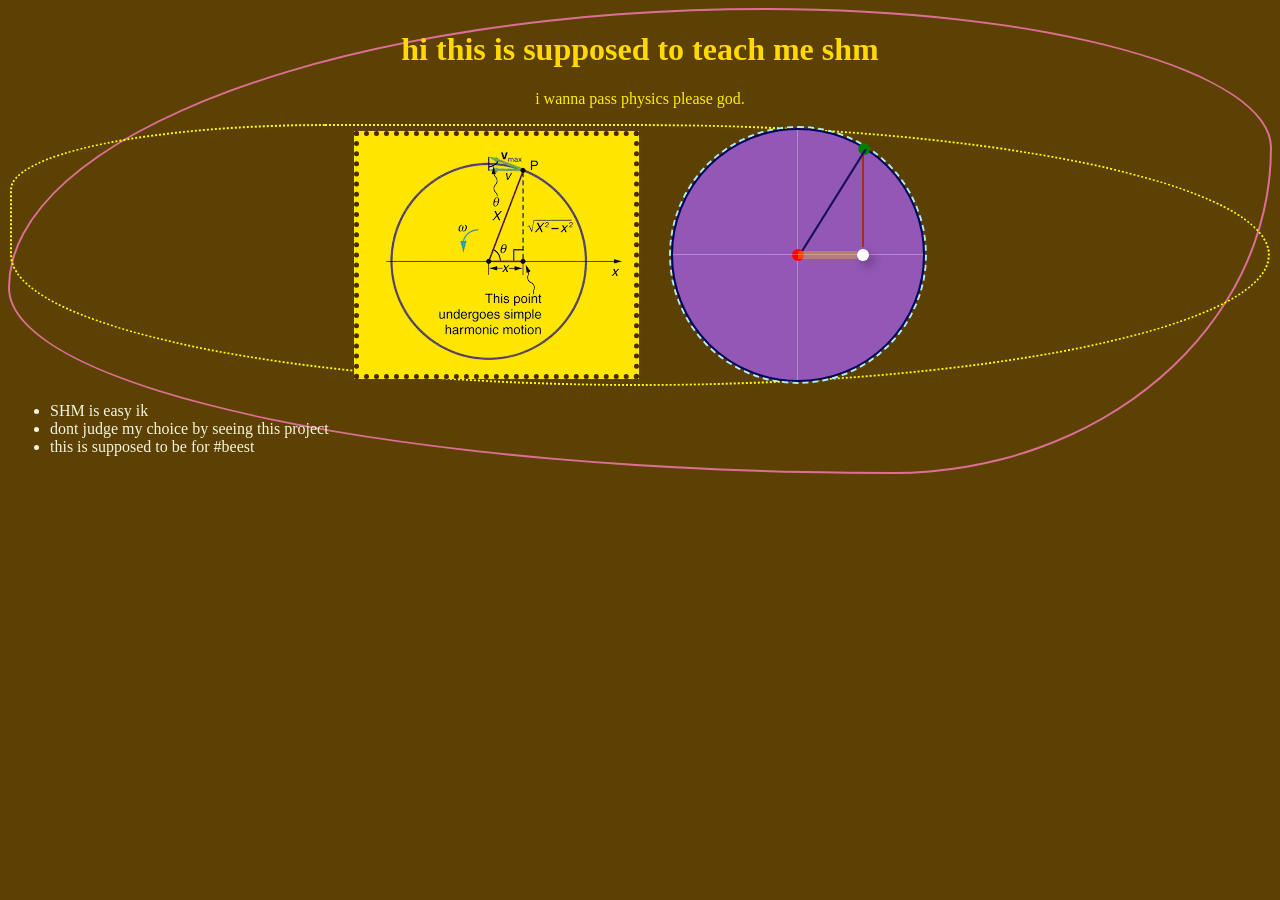
==== index.html @ a800dc5a "add diagram elements and styles for visual representation in index.html and style.css" ====
<!DOCTYPE html>
<html lang="en">
<head>
    <meta charset="UTF-8">
    <meta name="viewport" content="width=device-width, initial-scale=1.0">
    <title>Document</title>
    <link rel="stylesheet" href="style.css">
</head>
<body>
    <header>
        <h1>hi this is supposed to teach me shm</h1>
    </header>

    <main>
        <p> i wanna pass physics please god.</p>
        <div class="boxofimgs">
            <div class="shmimg"><img src="images/shm-removebg-preview.png"/>
                <div class="circlebg">
                    <div class="circle">
                    <div class="x-axis"></div>
                    <div class="y-axis"></div>
                    <div id="centerpoint" class="particlered"></div>
                    <div id="diameterpoint" class="particlewhite"></div>
                    <div id="pathpoint" class="particlegreen"></div>
                    <div id="connectgrtow"></div>
                    <div id="connectgrtord"></div>
                    <div id="connectrdtow"></div>
                </div>
                </div>
            </div>        
        </div>
        <div class="the-details">
            <ul>
                <li>SHM is easy ik</li>
                <li>dont judge my choice by seeing this project</li>
                <li>this is supposed to be for #beest</li>
            </ul>
        </div>

    </main>

    <footer>
        
    </footer>
    
    <script type="module" src="script.js"></script>
</body>
</html>
---- style.css ----
@font-face {
    font-family: 'Sterion';
    src: url(fonts/Sterion-BLLld.ttf);
}

@font-face {
    font-family: 'Star Jedi Hollow';
    src: url(fonts/StarJediHollow-A4lL.ttf);
}

body {
    background-color: rgb(92, 64, 4);
    border: 2px solid palevioletred ;
    border-radius:  60% 40% 30% 70% / 60% 30% 70% 40%;
    /* margin: 0;
    display: flex;
    justify-content: center;
    align-items: center; 
    min-height: 100vh; */
}

h1 {
    font-family: 'Sterion';
    color: rgb(255, 217, 0);
    text-align: center;
}

p {
    font-family: 'Star Jedi Hollow';
    color: rgb(255, 238, 0);
    text-align: center;
}

.boxofimgs {
    height: auto;
    display: grid;
    place-items: center;
    border: 2px dotted yellow;
    border-radius: 25% 50% 50% 50%;;
    animation: morph 8s ease-in-out infinite;
}

@keyframes morph {
    0% {
    border-radius: 60% 40% 30% 70% / 60% 30% 70% 40%;
 }
  50% {
    border-radius: 30% 60% 70% 40% / 50% 60% 30% 60%;
  }
  100% {
    border-radius: 60% 40% 30% 70% / 60% 30% 70% 40%;
  }
}

.shmimg {
    display: flex;
    flex-wrap: wrap;
    align-items: center;
    justify-content: center;
    gap: 30px;
    width: 100%;
}

img {
    border: 5px dotted rgb(75, 42, 11);
    background-color: rgb(255, 230, 0);
    display: block;
    max-width:300px;
    max-width: auto;

}

.the-details {
    font-family: 'Sterion';
    color: beige;
    margin-top: 10px;
}

.circle{
    border: 2px solid rgb(4, 4, 97);
    background-color: rgb(147, 87, 182);
    border-radius: 50%;
    height: 250px;
    width: 250px;
    display: flex;
    justify-content: center; 
    align-items: center; 
    position: relative;
}

#centerpoint, 
#diameterpoint, 
#pathpoint {
    width: 12px;
    height: 12px;
    border-radius: 50%; 
    position: absolute; 
}

#pathpoint {
    position: absolute;
    transform: rotate(32deg) translateY(-125px);  
    background-color: green;
}

.particlered { background-color: red; }

.particlewhite { 
    background-color: white;
    transform: translateX(65px);  
    box-shadow: 5px 5px 10px rgba(0, 0, 0, 0.3);
}

.x-axis {
    position: absolute;
    width: 250px;
    height: 1px;
    background-color: rgba(255, 255, 255, 0.3);
    z-index: 1;
}

.y-axis {
    position: absolute;
    width: 1px;
    height: 250px;
    background-color: rgba(255, 255, 255, 0.3);
}

.circlebg {
    border: 2px dashed paleturquoise;
    border-radius: 50%;
}

#connectgrtow {
    position: absolute;
    width: 2px;
    height: 95px;
    z-index: 5;
    background-color: brown;
    transform-origin: center; 
    transform: translateX(65px) translateY(-55px);
}

#connectgrtord {
    position: absolute;
    width: 2px;
    height: 120px;
    z-index: 5;
    background-color: rgb(29, 12, 90);
    transform-origin: center; 
    transform: translateX(36px) translateY(-55px) rotate(32deg);
}

#connectrdtow {
    position: absolute;
    width: 59px;
    height: 8px;
    background-color: rgba(255, 208, 0, 0.3);
    z-index: 1;
    left: 50%; 
    top: 50%;
    transform-origin: left; 
    transform: translateY(-50%);
}
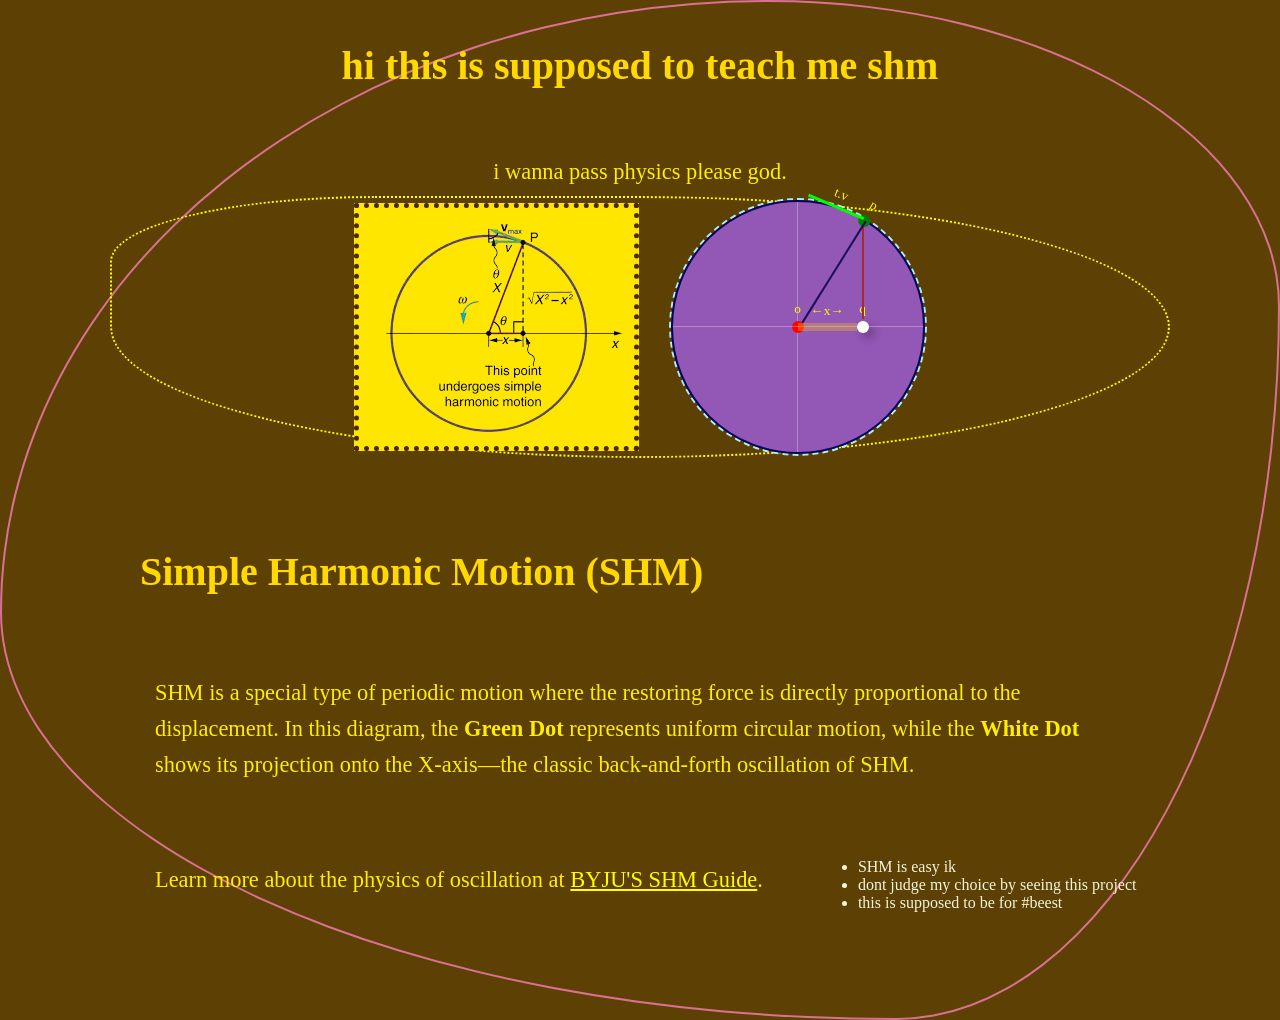
==== commit 5f740111: "add a custom cursor made by me" ====
--- a/index.html
+++ b/index.html
@@ -12,24 +12,45 @@
     </header>
 
     <main>
-        <p> i wanna pass physics please god.</p>
+        <p class="firstfont"> i wanna pass physics please god.</p>
         <div class="boxofimgs">
             <div class="shmimg"><img src="images/shm-removebg-preview.png"/>
                 <div class="circlebg">
                     <div class="circle">
                     <div class="x-axis"></div>
                     <div class="y-axis"></div>
-                    <div id="centerpoint" class="particlered"></div>
-                    <div id="diameterpoint" class="particlewhite"></div>
-                    <div id="pathpoint" class="particlegreen"></div>
+                    <div id="centerpoint" class="particlered">
+                        <span class="label">o</span>
+                    </div>
+                    <div id="diameterpoint" class="particlewhite">
+                        <span class="label">q</span>
+                    </div>
+                    <div id="pathpoint" class="particlegreen">
+                        <span class="label">p</span>
+                    </div>
                     <div id="connectgrtow"></div>
                     <div id="connectgrtord"></div>
-                    <div id="connectrdtow"></div>
+                    <div id="connectrdtow">
+                        <span class="label">←x→</span>
+                    </div>
+                    <div id="tangentialv">
+                        <span class="label">t.v</span>
+                    </div>
                 </div>
                 </div>
             </div>        
         </div>
         <div class="the-details">
+            <h1>Simple Harmonic Motion (SHM)</h1>
+            <p>
+                SHM is a special type of periodic motion where the restoring force is directly proportional to the displacement. 
+                In this diagram, the <strong>Green Dot</strong> represents uniform circular motion, while the <strong>White Dot</strong> 
+                shows its projection onto the X-axis—the classic back-and-forth oscillation of SHM.
+            </p>
+            <p>
+                Learn more about the physics of oscillation at 
+                <a href="https://byjus.com" target="_blank" style="color: yellow; text-decoration: underline;">BYJU'S SHM Guide</a>.
+            </p>
             <ul>
                 <li>SHM is easy ik</li>
                 <li>dont judge my choice by seeing this project</li>
--- a/style.css
+++ b/style.css
@@ -6,29 +6,65 @@
 @font-face {
     font-family: 'Star Jedi Hollow';
     src: url(fonts/StarJediHollow-A4lL.ttf);
+}
+
+@font-face {
+    font-family: 'Star Jedi Rounded';
+    src: url(fonts/StarJediRounded-jW3R.ttf);
+}
+
+html {
+    cursor: url('images/cursor.png'), auto;
+    scroll-behavior: smooth;
+    height: 100%;;
 }
 
 body {
     background-color: rgb(92, 64, 4);
     border: 2px solid palevioletred ;
     border-radius:  60% 40% 30% 70% / 60% 30% 70% 40%;
-    /* margin: 0;
-    display: flex;
-    justify-content: center;
+    margin: 0;
+    padding: 20px;
+    min-height: 100vh;
+    display: flex;
+    flex-direction: column;
     align-items: center; 
-    min-height: 100vh; */
+    box-sizing: border-box;
+}
+
+header {
+    max-width: 900px;
+    width: 100%;
+    margin-bottom: 40px;
 }
 
 h1 {
+    margin: 0;
+    padding: 20px 0;
+    text-align: center;
+    font-size: 2.5rem;
     font-family: 'Sterion';
     color: rgb(255, 217, 0);
+
+}
+
+.firstfont {
+    font-family: 'Star Jedi Hollow';
+    line-height: 1.2;
+    margin: 10px 0;
+    padding: 0 15px; 
     text-align: center;
 }
 
 p {
+    line-height: 1.6;
+    margin: 20px 0;
+    padding: 0 15px; 
+    text-align: center;
     font-family: 'Star Jedi Hollow';
     color: rgb(255, 238, 0);
-    text-align: center;
+    text-align: left;
+    font-size: 1.4rem;
 }
 
 .boxofimgs {
@@ -74,6 +110,12 @@
     font-family: 'Sterion';
     color: beige;
     margin-top: 10px;
+    display: flex;
+    flex-wrap: wrap;
+    gap: 40px;
+    max-width: 1000px;
+    margin: 40px auto;
+    padding: 30px;
 }
 
 .circle{
@@ -163,3 +205,24 @@
     transform: translateY(-50%);
 }
 
+#tangentialv {
+    position: absolute;
+    width: 60px;
+    height: 3px;
+    background-color: #00ff00;
+    top: 50%;
+    left: 50%;
+    transform-origin: right; 
+    transform: rotate(3deg) translateY(-110px) rotate(20deg); 
+    z-index: 5;
+}
+
+.label {
+    font-family: 'Star Jedi Hollow';
+    font-size: smaller;
+    color:rgb(255, 251, 0);
+    position: absolute;
+    top: -20px;
+    left: 50%;
+    transform: translateX(-50%);
+}
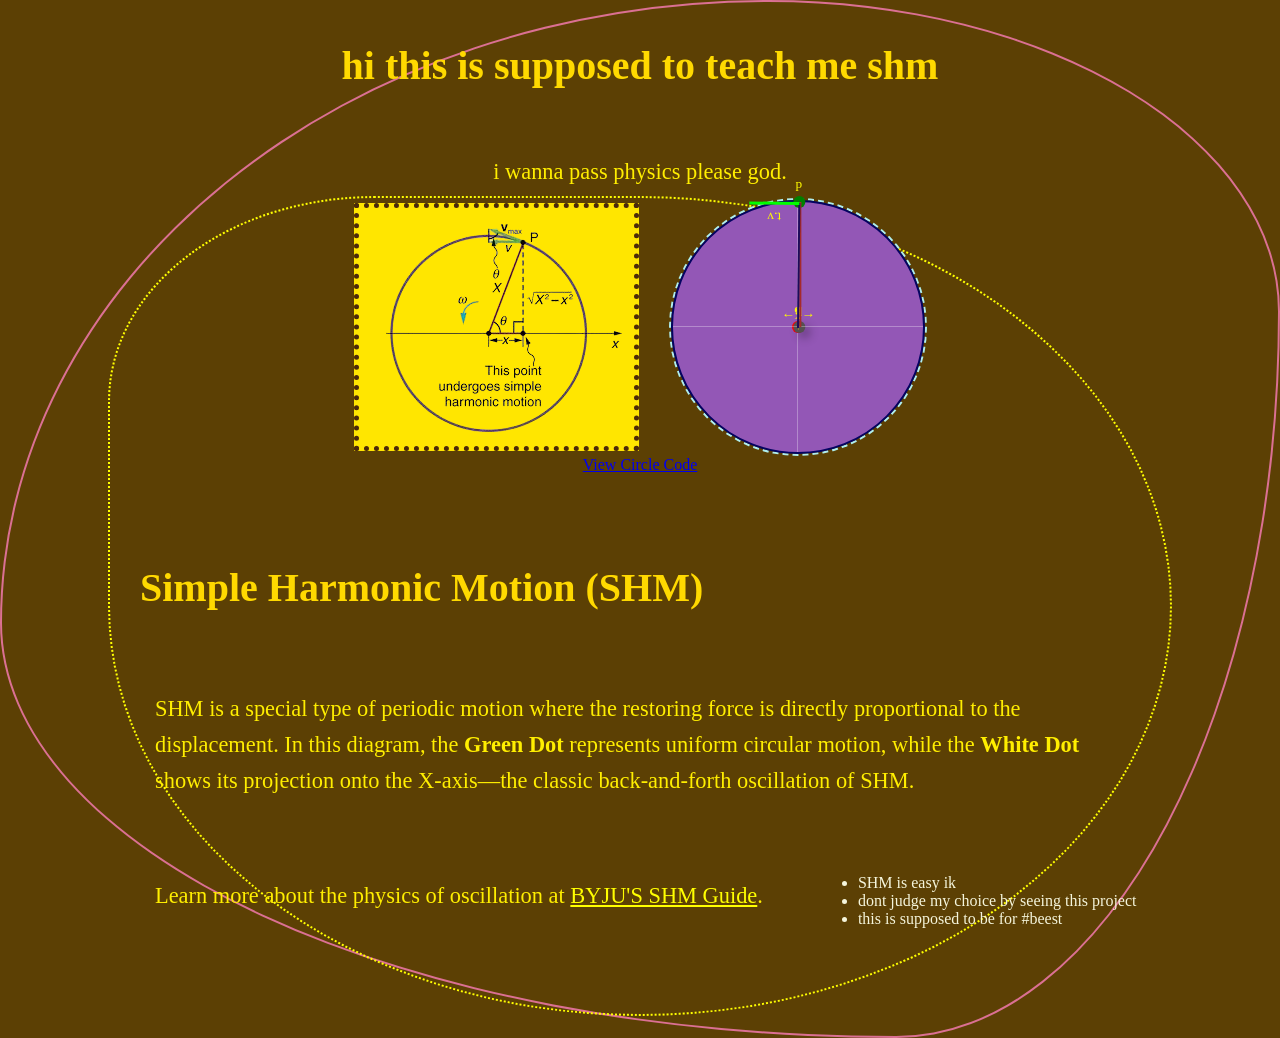
==== commit 18ddbc09: "fix code structure for improved readability and maintainability" ====
--- a/index.html
+++ b/index.html
@@ -3,7 +3,7 @@
 <head>
     <meta charset="UTF-8">
     <meta name="viewport" content="width=device-width, initial-scale=1.0">
-    <title>Document</title>
+    <title>SHM</title>
     <link rel="stylesheet" href="style.css">
 </head>
 <body>
@@ -37,8 +37,10 @@
                         <span class="label">t.v</span>
                     </div>
                 </div>
-                </div>
             </div>        
+        </div>
+        <div class="circlecode">
+            <a href="circlecode/code.html" target="_blank">View Circle Code</a>
         </div>
         <div class="the-details">
             <h1>Simple Harmonic Motion (SHM)</h1>
--- a/style.css
+++ b/style.css
@@ -145,12 +145,15 @@
     background-color: green;
 }
 
-.particlered { background-color: red; }
+.particlered { 
+    background-color: red;
+}
 
 .particlewhite { 
-    background-color: white;
+    background-color: rgb(85, 81, 81);
     transform: translateX(65px);  
     box-shadow: 5px 5px 10px rgba(0, 0, 0, 0.3);
+    animation: pulseMove 1.5s infinite ease-in-out; 
 }
 
 .x-axis {
@@ -225,4 +228,9 @@
     top: -20px;
     left: 50%;
     transform: translateX(-50%);
-}+}
+
+@keyframes moveDot {
+  from { transform: translateX(0); }
+  to { transform: translateX(200px); }
+}
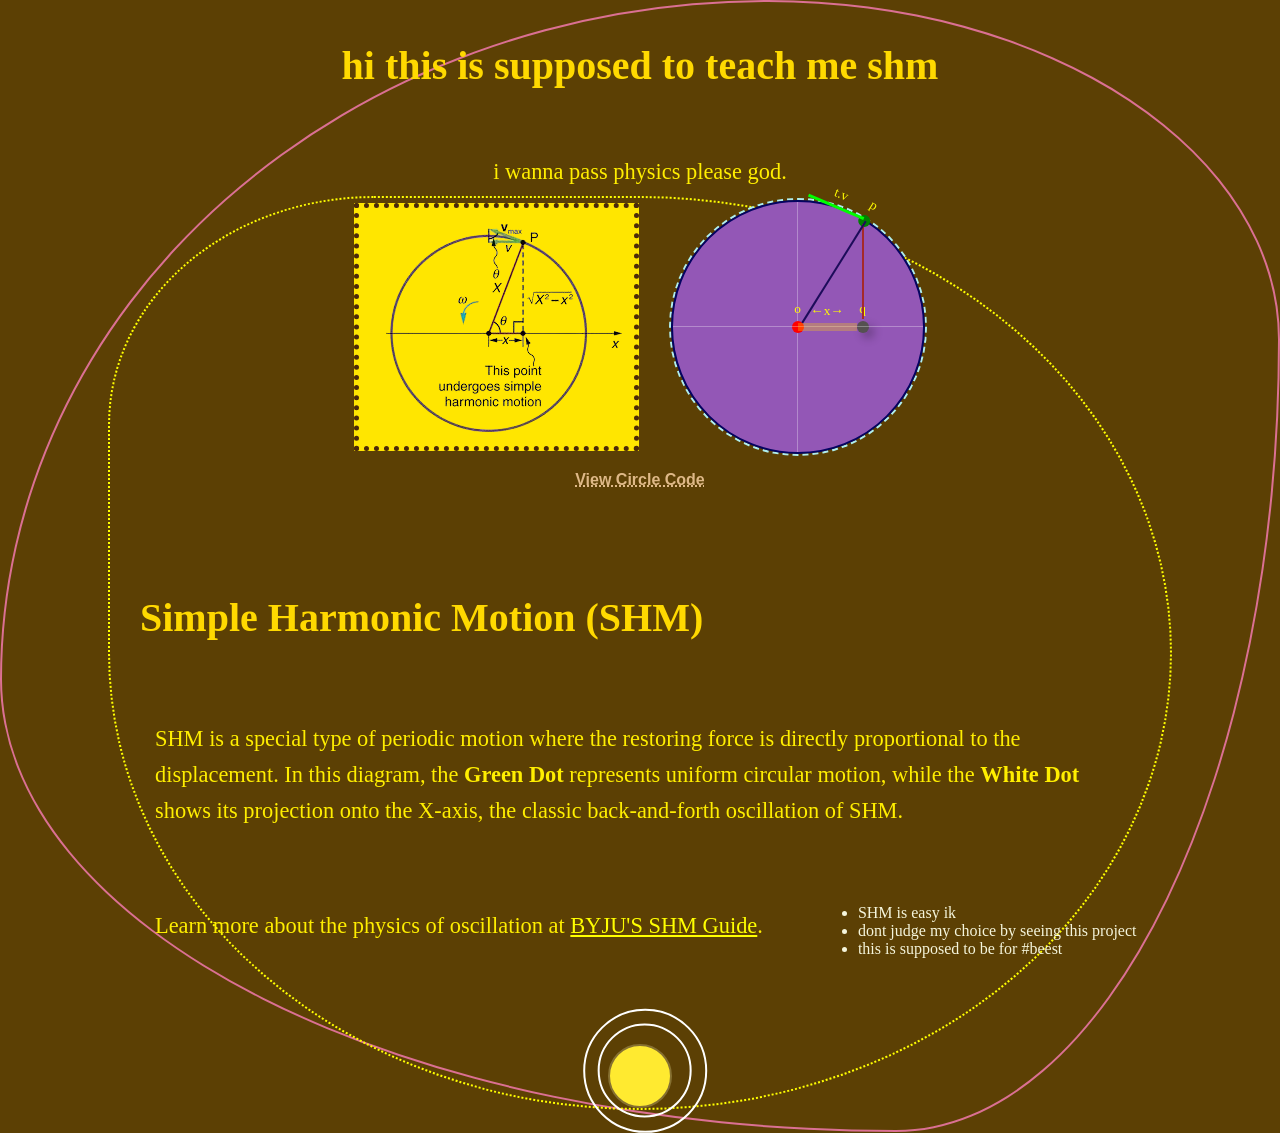
==== commit 87fb4986: "remove solar system" ====
--- a/index.html
+++ b/index.html
@@ -47,7 +47,7 @@
             <p>
                 SHM is a special type of periodic motion where the restoring force is directly proportional to the displacement. 
                 In this diagram, the <strong>Green Dot</strong> represents uniform circular motion, while the <strong>White Dot</strong> 
-                shows its projection onto the X-axis—the classic back-and-forth oscillation of SHM.
+                shows its projection onto the X-axis, the classic back-and-forth oscillation of SHM.
             </p>
             <p>
                 Learn more about the physics of oscillation at 
@@ -59,6 +59,13 @@
                 <li>this is supposed to be for #beest</li>
             </ul>
         </div>
+        <div class="solarsystem">
+            <div class="system">
+                <div id="sun"></div>
+                <div id="orbit1"></div>
+                <div id="orbit2"></div>
+            </div>
+        </div>
 
     </main>
 
--- a/style.css
+++ b/style.css
@@ -130,6 +130,27 @@
     position: relative;
 }
 
+.circlecode {
+    display: inline-block;
+    position: relative;
+}
+
+.circlecode a {
+    display: inline-block;
+    padding: 15px 35px;
+    color: burlywood;
+    text-decoration: underline;
+    text-decoration-style: dotted;
+    text-decoration-color: burlywood;
+    text-decoration-thickness: 2px;
+    font-family: sans-serif;
+    font-weight: bold;
+    font-size: 16px;
+    z-index: 2;
+    position: relative;
+    border-radius: 20px;
+}
+
 #centerpoint, 
 #diameterpoint, 
 #pathpoint {
@@ -230,6 +251,59 @@
     transform: translateX(-50%);
 }
 
+#sun {
+    border: 2px solid rgb(134, 112, 49);
+    background-color: rgb(255, 234, 48);
+    border-radius: 50%;
+    height: 60px;
+    width: 60px;
+    display: flex;
+    justify-content: center; 
+    align-items: center; 
+    position: relative;
+}
+
+#orbit1 {
+    border: 2px solid rgb(255, 255, 255);
+    background: transparent;
+    border-radius: 50%;
+    height: 90px;
+    width: 90px;
+    position: absolute;
+    transform: translate(-11%, -90%);
+    pointer-events: none;
+}
+#orbit2 {
+    border: 2px solid rgb(255, 255, 255);
+    background: transparent;
+    border-radius: 50%;
+    height: 120px;
+    width: 120px;
+    position: absolute;
+    transform: translate(-20%, -80%);
+    pointer-events: none;
+}
+#orbit {
+    border: 2px solid rgb(255, 255, 255);
+    background: transparent;
+    border-radius: 50%;
+    height: 80px;
+    width: 80px;
+    position: absolute;
+    transform: translate(-11%, -90%);
+    pointer-events: none;
+}
+#orbit {
+    border: 2px solid rgb(255, 255, 255);
+    background: transparent;
+    border-radius: 50%;
+    height: 80px;
+    width: 80px;
+    position: absolute;
+    transform: translate(-11%, -90%);
+    pointer-events: none;
+}
+
 @keyframes moveDot {
   from { transform: translateX(0); }
   to { transform: translateX(200px); }
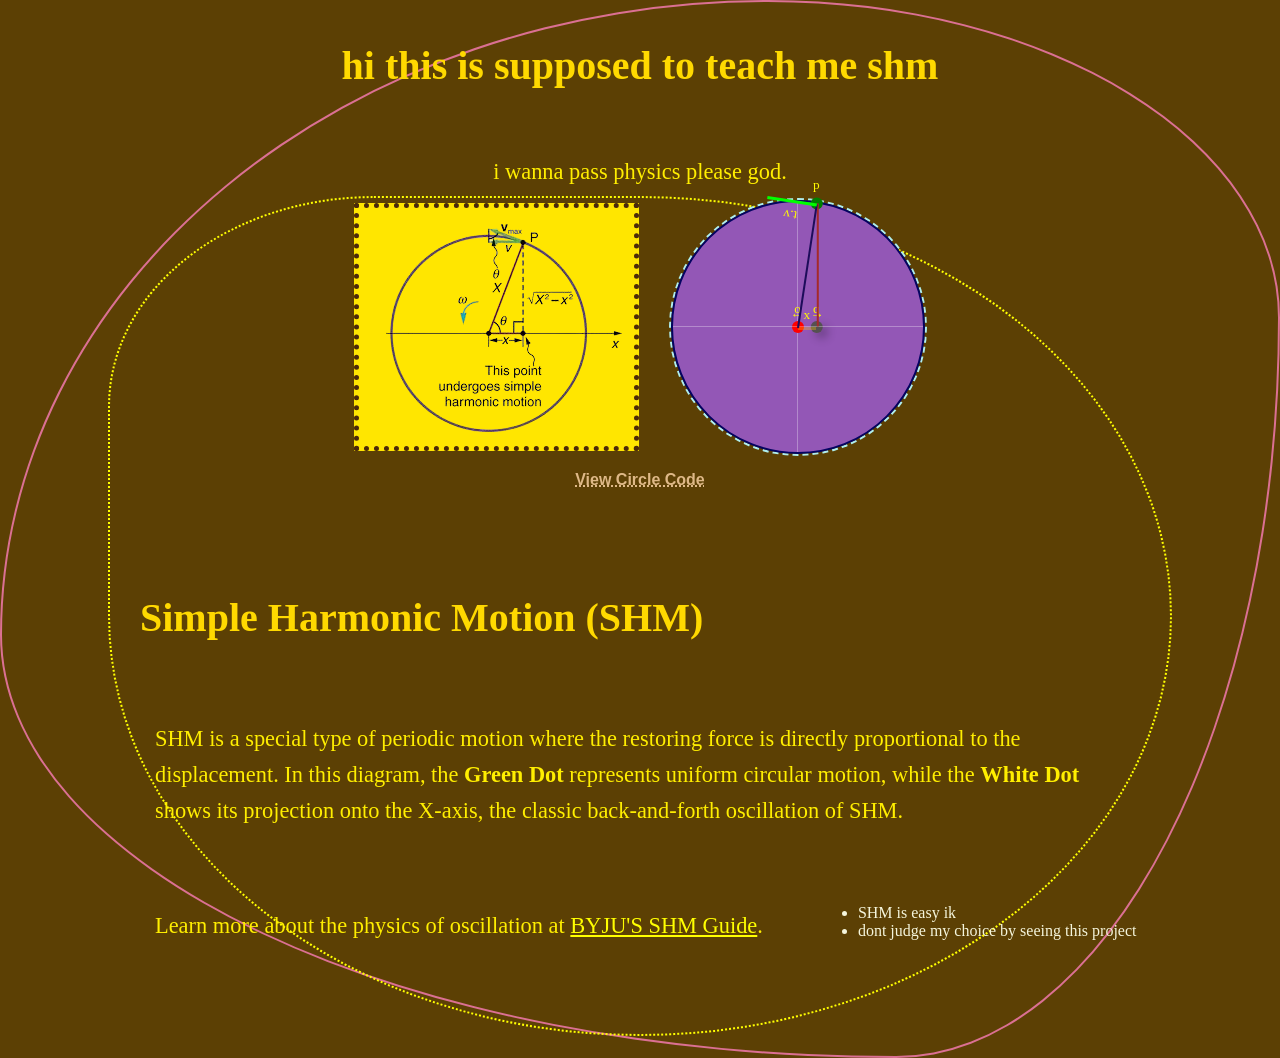
==== commit 4abda84f: "remove solarsytem html structure and styling" ====
--- a/index.html
+++ b/index.html
@@ -56,17 +56,8 @@
             <ul>
                 <li>SHM is easy ik</li>
                 <li>dont judge my choice by seeing this project</li>
-                <li>this is supposed to be for #beest</li>
             </ul>
         </div>
-        <div class="solarsystem">
-            <div class="system">
-                <div id="sun"></div>
-                <div id="orbit1"></div>
-                <div id="orbit2"></div>
-            </div>
-        </div>
-
     </main>
 
     <footer>
--- a/style.css
+++ b/style.css
@@ -251,59 +251,6 @@
     transform: translateX(-50%);
 }
 
-#sun {
-    border: 2px solid rgb(134, 112, 49);
-    background-color: rgb(255, 234, 48);
-    border-radius: 50%;
-    height: 60px;
-    width: 60px;
-    display: flex;
-    justify-content: center; 
-    align-items: center; 
-    position: relative;
-}
-
-#orbit1 {
-    border: 2px solid rgb(255, 255, 255);
-    background: transparent;
-    border-radius: 50%;
-    height: 90px;
-    width: 90px;
-    position: absolute;
-    transform: translate(-11%, -90%);
-    pointer-events: none;
-}
-#orbit2 {
-    border: 2px solid rgb(255, 255, 255);
-    background: transparent;
-    border-radius: 50%;
-    height: 120px;
-    width: 120px;
-    position: absolute;
-    transform: translate(-20%, -80%);
-    pointer-events: none;
-}
-#orbit {
-    border: 2px solid rgb(255, 255, 255);
-    background: transparent;
-    border-radius: 50%;
-    height: 80px;
-    width: 80px;
-    position: absolute;
-    transform: translate(-11%, -90%);
-    pointer-events: none;
-}
-#orbit {
-    border: 2px solid rgb(255, 255, 255);
-    background: transparent;
-    border-radius: 50%;
-    height: 80px;
-    width: 80px;
-    position: absolute;
-    transform: translate(-11%, -90%);
-    pointer-events: none;
-}
-
 @keyframes moveDot {
   from { transform: translateX(0); }
   to { transform: translateX(200px); }
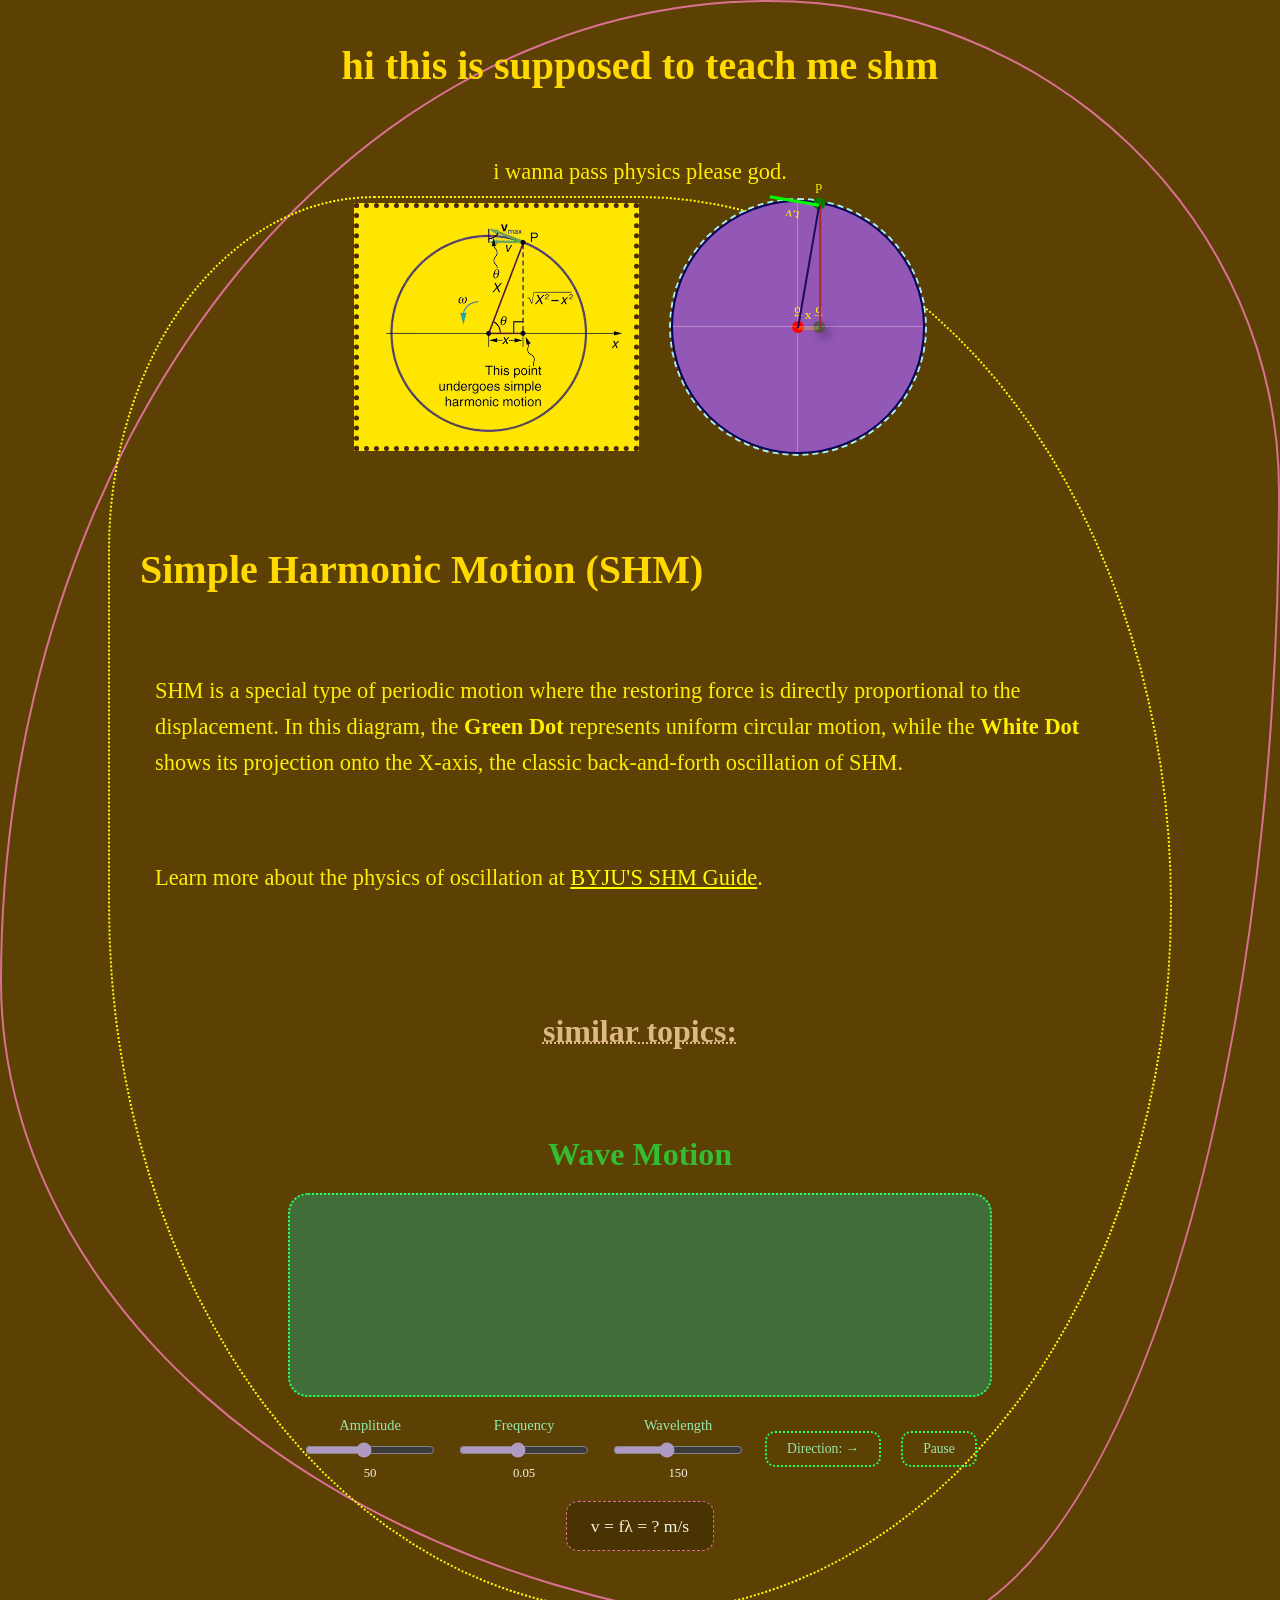
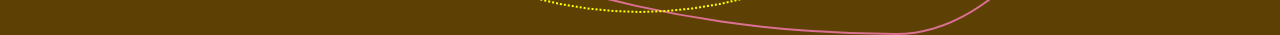
==== commit a9d9e7ff: "remove circle code files and update index with wave motion features" ====
--- a/index.html
+++ b/index.html
@@ -39,9 +39,6 @@
                 </div>
             </div>        
         </div>
-        <div class="circlecode">
-            <a href="circlecode/code.html" target="_blank">View Circle Code</a>
-        </div>
         <div class="the-details">
             <h1>Simple Harmonic Motion (SHM)</h1>
             <p>
@@ -53,17 +50,38 @@
                 Learn more about the physics of oscillation at 
                 <a href="https://byjus.com" target="_blank" style="color: yellow; text-decoration: underline;">BYJU'S SHM Guide</a>.
             </p>
-            <ul>
-                <li>SHM is easy ik</li>
-                <li>dont judge my choice by seeing this project</li>
-            </ul>
+        </div>
+        <div class="othertopics">
+            <h2>similar topics:</h2>
+        </div>
+        <div class="wave">
+            <h2>Wave Motion</h2>
+            <canvas id="wavecanvas" width="700" height="200"></canvas>
+            <div class="wavecontrols">
+                <label>Amplitude
+                    <input type="range" id="waveamplitude" min="10" max="100" value="50">
+                    <span id="ampval">50</span>
+                </label>
+                <label>Frequency
+                    <input type="range" id="wavefrequency" min="0.01" max="0.1" step="0.001" value="0.05">
+                    <span id="freqval">0.05</span>
+                </label>
+                <label>Wavelength
+                    <input type="range" id="wavelength" min="50" max="300" value="150">
+                    <span id="waveval">150</span>
+                </label>
+                <button id="direction">Direction: →</button>
+                <button id="pause">Pause</button>
+        </div>
+        <div class="waveeq">
+            <p id="waveequation">v = fλ = ? m/s</p>
         </div>
     </main>
 
     <footer>
         
     </footer>
-    
+    <script src="wave.js"></script>
     <script type="module" src="script.js"></script>
 </body>
 </html>
--- a/style.css
+++ b/style.css
@@ -135,22 +135,6 @@
     position: relative;
 }
 
-.circlecode a {
-    display: inline-block;
-    padding: 15px 35px;
-    color: burlywood;
-    text-decoration: underline;
-    text-decoration-style: dotted;
-    text-decoration-color: burlywood;
-    text-decoration-thickness: 2px;
-    font-family: sans-serif;
-    font-weight: bold;
-    font-size: 16px;
-    z-index: 2;
-    position: relative;
-    border-radius: 20px;
-}
-
 #centerpoint, 
 #diameterpoint, 
 #pathpoint {
@@ -255,3 +239,105 @@
   from { transform: translateX(0); }
   to { transform: translateX(200px); }
 }
+
+.othertopics h2 {
+    color: burlywood;
+    text-decoration: underline;
+    text-decoration-style: dotted;
+    text-decoration-color: burlywood;
+    text-decoration-thickness: 2px;
+    font-family: 'Sterion';
+    font-weight: bold;
+    font-size: 2rem;
+    position: relative;
+}
+
+.wave {
+    width: 100%;
+    max-width: 900px;
+    margin: 40px auto;
+    padding: 20px;
+    display: flex;
+    flex-direction: column;
+    align-items: center;
+    gap: 20px;
+}
+
+.wave h2 {
+    font-family: 'Sterion';
+    color: rgb(52, 189, 48);
+    font-size: 2rem;
+    margin: 0;
+    text-align: center;
+}
+
+#wavecanvas {
+    border: 2px dotted rgb(38, 255, 92);
+    border-radius: 20px;
+    background-color: rgb(65, 110, 56);
+    width: 100%;
+    max-width: 700px;
+}
+
+.wavecontrols {
+    display: flex;
+    flex-wrap: wrap;
+    gap: 20px;
+    justify-content: center;
+    align-items: center;
+    font-family: 'Star Jedi Hollow';
+    color: rgb(152, 233, 172);
+    font-size: 0.9rem;
+}
+
+.wavecontrols label {
+    display: flex;
+    flex-direction: column;
+    align-items: center;
+    gap: 6px;
+}
+
+.wavecontrols input[type="range"] {
+    accent-color: rgb(175, 155, 194);
+    width: 130px;
+    cursor: pointer;
+}
+
+.wavecontrols span {
+    font-size: 0.8rem;
+    color: beige;
+}
+
+.wavecontrols button {
+    font-family: 'Star Jedi Hollow';
+    background-color: transparent;
+    border: 2px dotted rgb(38, 255, 92);
+    color: rgb(152, 233, 172);
+    padding: 8px 20px;
+    border-radius: 10px;
+    cursor: pointer;
+    font-size: 0.85rem;
+    transition: background-color 0.3s;
+}
+
+.wavecontrols button:hover {
+    background-color: rgba(94, 255, 0, 0.15);
+}
+
+.waveeq {
+    font-family: 'Sterion';
+    color: beige;
+    font-size: 1.1rem;
+    border: 1px dashed palevioletred;
+    padding: 10px 24px;
+    border-radius: 12px;
+    background-color: rgba(0,0,0,0.2);
+}
+
+.waveeq p {
+    margin: 0;
+    color: beige;
+    font-size: 1.1rem;
+    text-align: center;
+    padding: 0;
+}
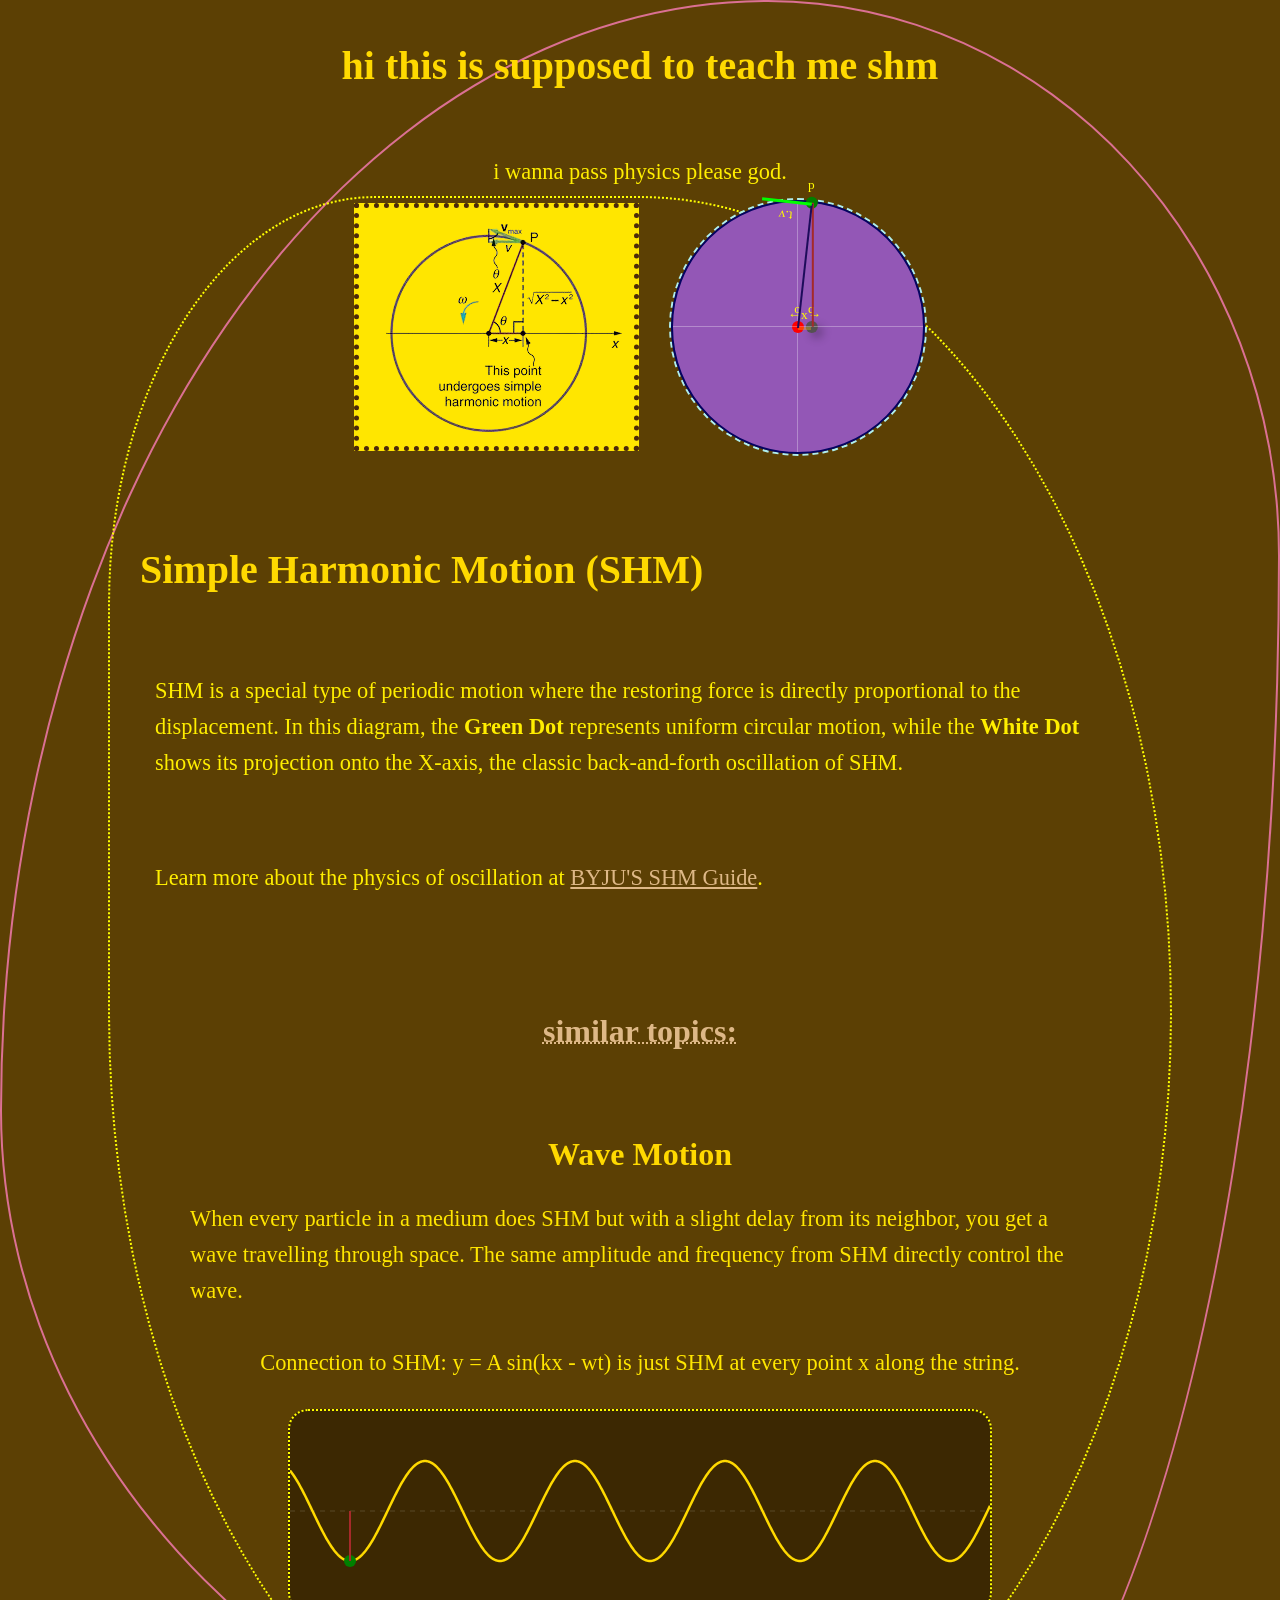
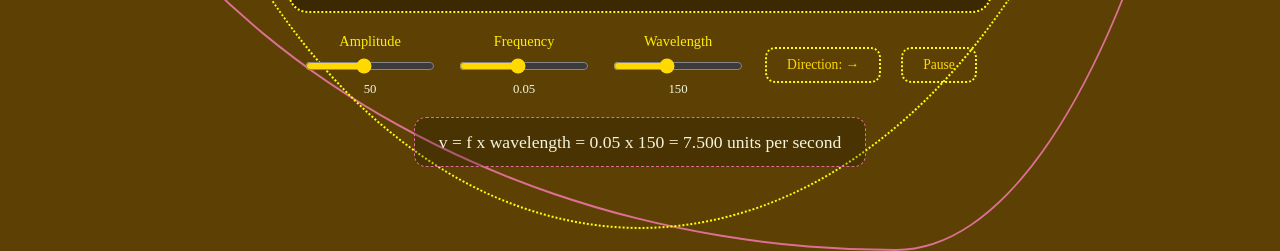
==== commit 94957b4a: "update wave section; styling and add explanatory text for wave motion" ====
--- a/index.html
+++ b/index.html
@@ -48,7 +48,7 @@
             </p>
             <p>
                 Learn more about the physics of oscillation at 
-                <a href="https://byjus.com" target="_blank" style="color: yellow; text-decoration: underline;">BYJU'S SHM Guide</a>.
+                <a href="https://byjus.com" target="_blank" style="color: burlywood; text-decoration: underline;">BYJU'S SHM Guide</a>.
             </p>
         </div>
         <div class="othertopics">
@@ -56,6 +56,8 @@
         </div>
         <div class="wave">
             <h2>Wave Motion</h2>
+            <p>When every particle in a medium does SHM but with a slight delay from its neighbor, you get a wave travelling through space. The same amplitude and frequency from SHM directly control the wave.</p>
+            <p>Connection to SHM: y = A sin(kx - wt) is just SHM at every point x along the string.</p>
             <canvas id="wavecanvas" width="700" height="200"></canvas>
             <div class="wavecontrols">
                 <label>Amplitude
--- a/style.css
+++ b/style.css
@@ -261,20 +261,31 @@
     flex-direction: column;
     align-items: center;
     gap: 20px;
+    cursor: url('images/cursor.png'), auto;
+}
+
+.wave p {
+    font-family: 'Star Jedi Hollow';
+    color: rgb(255, 230, 0);
+    font-size:1.4rem;
+    margin: 8px 0;
+    text-align: left;
+    padding: 0;
+    line-height: 1.6;
 }
 
 .wave h2 {
     font-family: 'Sterion';
-    color: rgb(52, 189, 48);
+    color: rgb(255, 217, 0);
     font-size: 2rem;
     margin: 0;
     text-align: center;
 }
 
 #wavecanvas {
-    border: 2px dotted rgb(38, 255, 92);
+    border: 2px dotted yellow;
     border-radius: 20px;
-    background-color: rgb(65, 110, 56);
+    background-color: rgb(60, 40, 2);
     width: 100%;
     max-width: 700px;
 }
@@ -286,8 +297,9 @@
     justify-content: center;
     align-items: center;
     font-family: 'Star Jedi Hollow';
-    color: rgb(152, 233, 172);
+    color: rgb(255, 238, 0);
     font-size: 0.9rem;
+    cursor: url('images/cursor.png'), auto;
 }
 
 .wavecontrols label {
@@ -295,12 +307,13 @@
     flex-direction: column;
     align-items: center;
     gap: 6px;
+    cursor: url('images/cursor.png'), auto;
 }
 
 .wavecontrols input[type="range"] {
-    accent-color: rgb(175, 155, 194);
+    accent-color: rgb(255, 217, 0);
     width: 130px;
-    cursor: pointer;
+    cursor: url('images/cursor.png'), auto;
 }
 
 .wavecontrols span {
@@ -311,17 +324,18 @@
 .wavecontrols button {
     font-family: 'Star Jedi Hollow';
     background-color: transparent;
-    border: 2px dotted rgb(38, 255, 92);
-    color: rgb(152, 233, 172);
+    border: 2px dotted yellow;
+    color: rgb(255, 217, 0);
     padding: 8px 20px;
     border-radius: 10px;
     cursor: pointer;
     font-size: 0.85rem;
     transition: background-color 0.3s;
+    cursor: url('images/cursor.png'), auto;
 }
 
 .wavecontrols button:hover {
-    background-color: rgba(94, 255, 0, 0.15);
+    background-color: rgba(0,0,0,0.2);
 }
 
 .waveeq {
@@ -341,3 +355,4 @@
     text-align: center;
     padding: 0;
 }
+
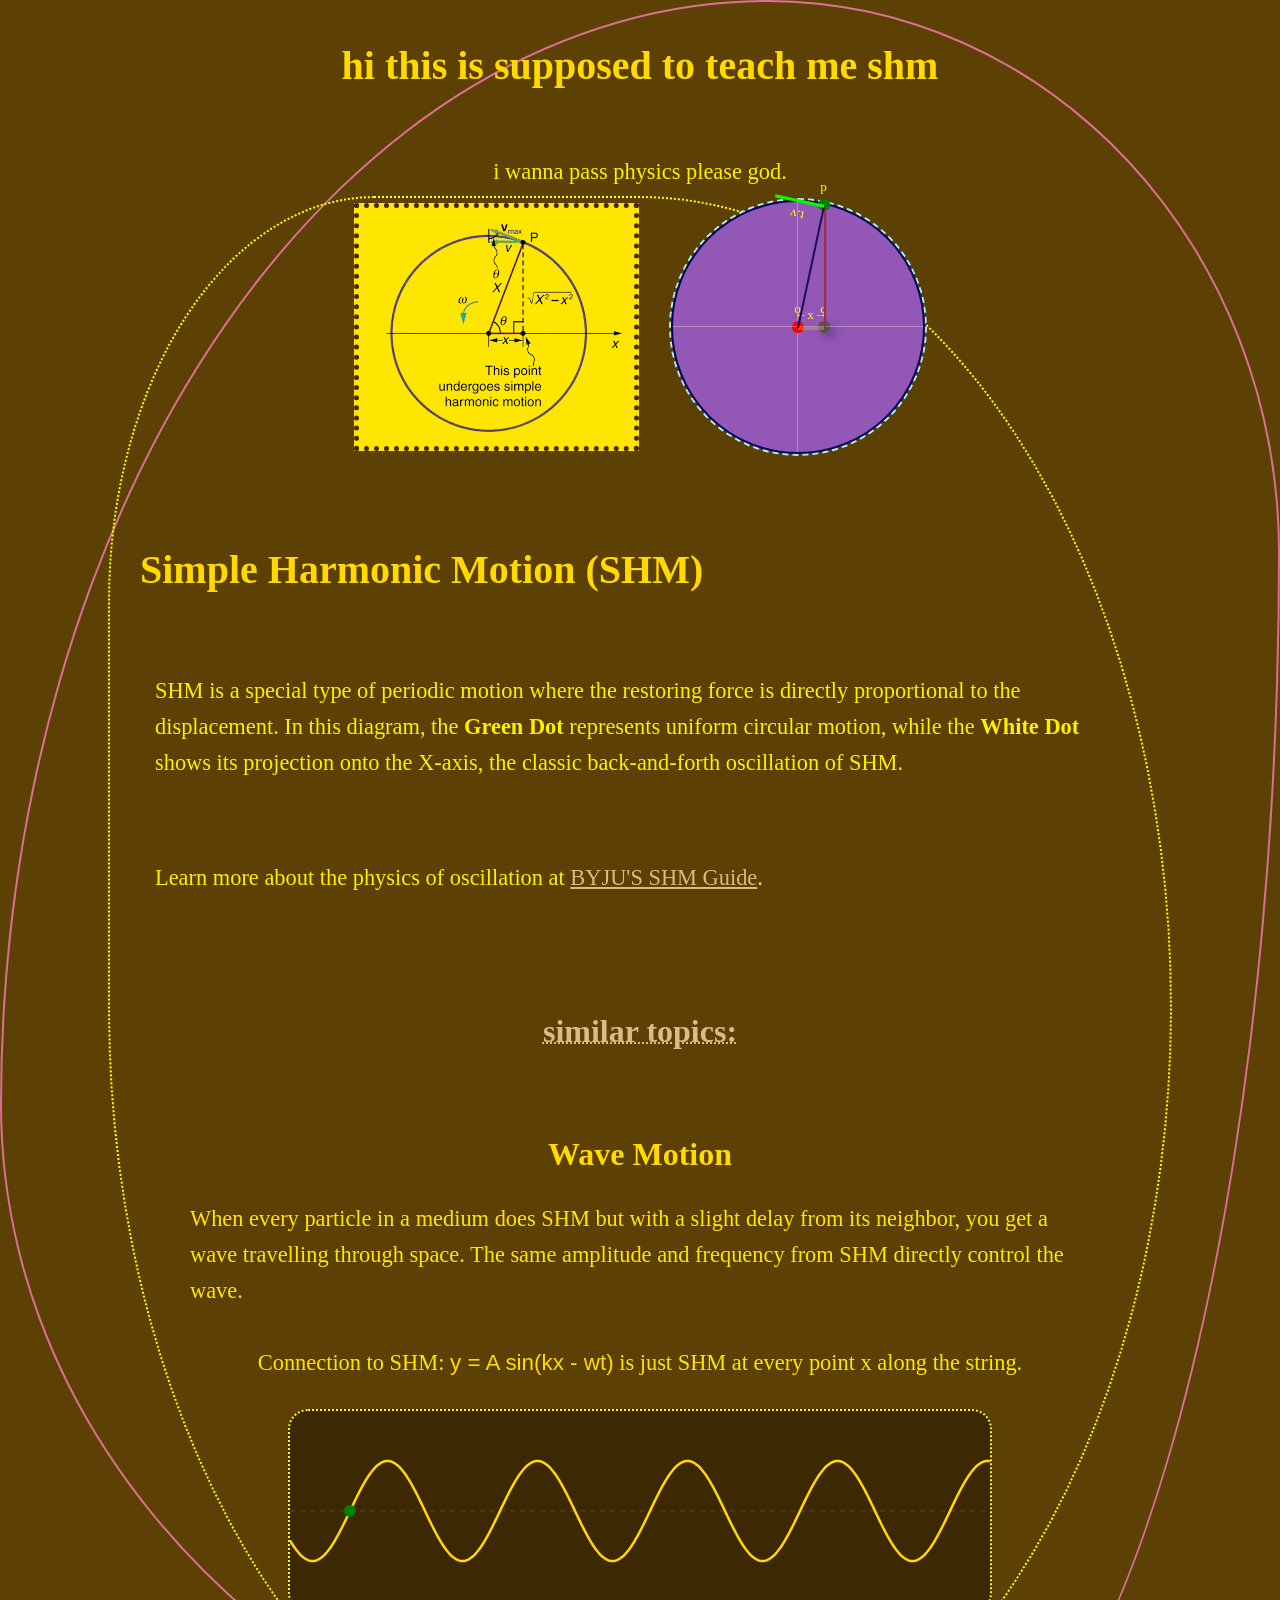
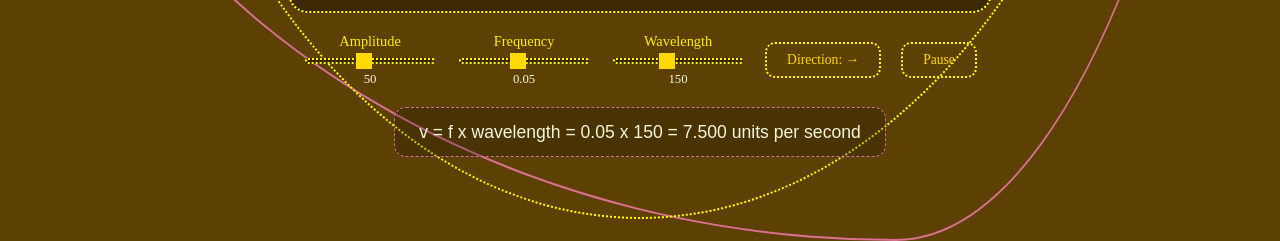
==== commit 2149cee1: "update styling for sliders and equation display" ====
--- a/index.html
+++ b/index.html
@@ -57,26 +57,26 @@
         <div class="wave">
             <h2>Wave Motion</h2>
             <p>When every particle in a medium does SHM but with a slight delay from its neighbor, you get a wave travelling through space. The same amplitude and frequency from SHM directly control the wave.</p>
-            <p>Connection to SHM: y = A sin(kx - wt) is just SHM at every point x along the string.</p>
+            <p>Connection to SHM: <span class="eq">y = A sin(kx - wt)</span> is just SHM at every point x along the string.</p>
             <canvas id="wavecanvas" width="700" height="200"></canvas>
             <div class="wavecontrols">
                 <label>Amplitude
-                    <input type="range" id="waveamplitude" min="10" max="100" value="50">
+                    <input type="range" id="waveamplitude" min="10" max="100" value="50" class="slider">
                     <span id="ampval">50</span>
                 </label>
                 <label>Frequency
-                    <input type="range" id="wavefrequency" min="0.01" max="0.1" step="0.001" value="0.05">
+                    <input type="range" id="wavefrequency" min="0.01" max="0.1" step="0.001" value="0.05" class="slider">
                     <span id="freqval">0.05</span>
                 </label>
                 <label>Wavelength
-                    <input type="range" id="wavelength" min="50" max="300" value="150">
+                    <input type="range" id="wavelength" min="50" max="300" value="150" class="slider">
                     <span id="waveval">150</span>
                 </label>
                 <button id="direction">Direction: →</button>
                 <button id="pause">Pause</button>
         </div>
         <div class="waveeq">
-            <p id="waveequation">v = fλ = ? m/s</p>
+            <p id="waveequation" style="font-family: 'Lucida Sans', 'Lucida Sans Regular', 'Lucida Grande', 'Lucida Sans Unicode', Geneva, Verdana, sans-serif;" style="color: burlywood;"> = fλ = ? m/s</p>
         </div>
     </main>
 
--- a/style.css
+++ b/style.css
@@ -310,10 +310,9 @@
     cursor: url('images/cursor.png'), auto;
 }
 
-.wavecontrols input[type="range"] {
+.slider {
     accent-color: rgb(255, 217, 0);
     width: 130px;
-    cursor: url('images/cursor.png'), auto;
 }
 
 .wavecontrols span {
@@ -356,3 +355,46 @@
     padding: 0;
 }
 
+.slider {
+    -webkit-appearance: none;
+    appearance: none;
+    width: 130px;
+    background: transparent;
+    cursor: pointer;
+}
+
+.slider::-webkit-slider-runnable-track {
+    height: 6px;
+    background: rgb(60, 40, 2);
+    border: 2px dotted yellow;
+    border-radius: 10px;
+}
+
+.slider::-webkit-slider-thumb {
+    -webkit-appearance: none;
+    width: 16px;
+    height: 16px;
+    border-radius: 0;
+    background: rgb(255, 217, 0);
+    margin-top: -7px;
+}
+
+.slider::-moz-range-track {
+    height: 6px;
+    background: rgb(60, 40, 2);
+    border: 2px dotted yellow;
+    border-radius: 10px;
+}
+
+.slider::-moz-range-thumb {
+    width: 16px;
+    height: 16px;
+    border-radius: 0;
+    background: rgb(255, 217, 0);
+    border: none;
+}
+
+.eq {
+    font-family:'Lucida Sans', 'Lucida Sans Regular', 'Lucida Grande', 'Lucida Sans Unicode', Geneva, Verdana, sans-serif;
+    color: rgb(255, 217, 0);
+}
